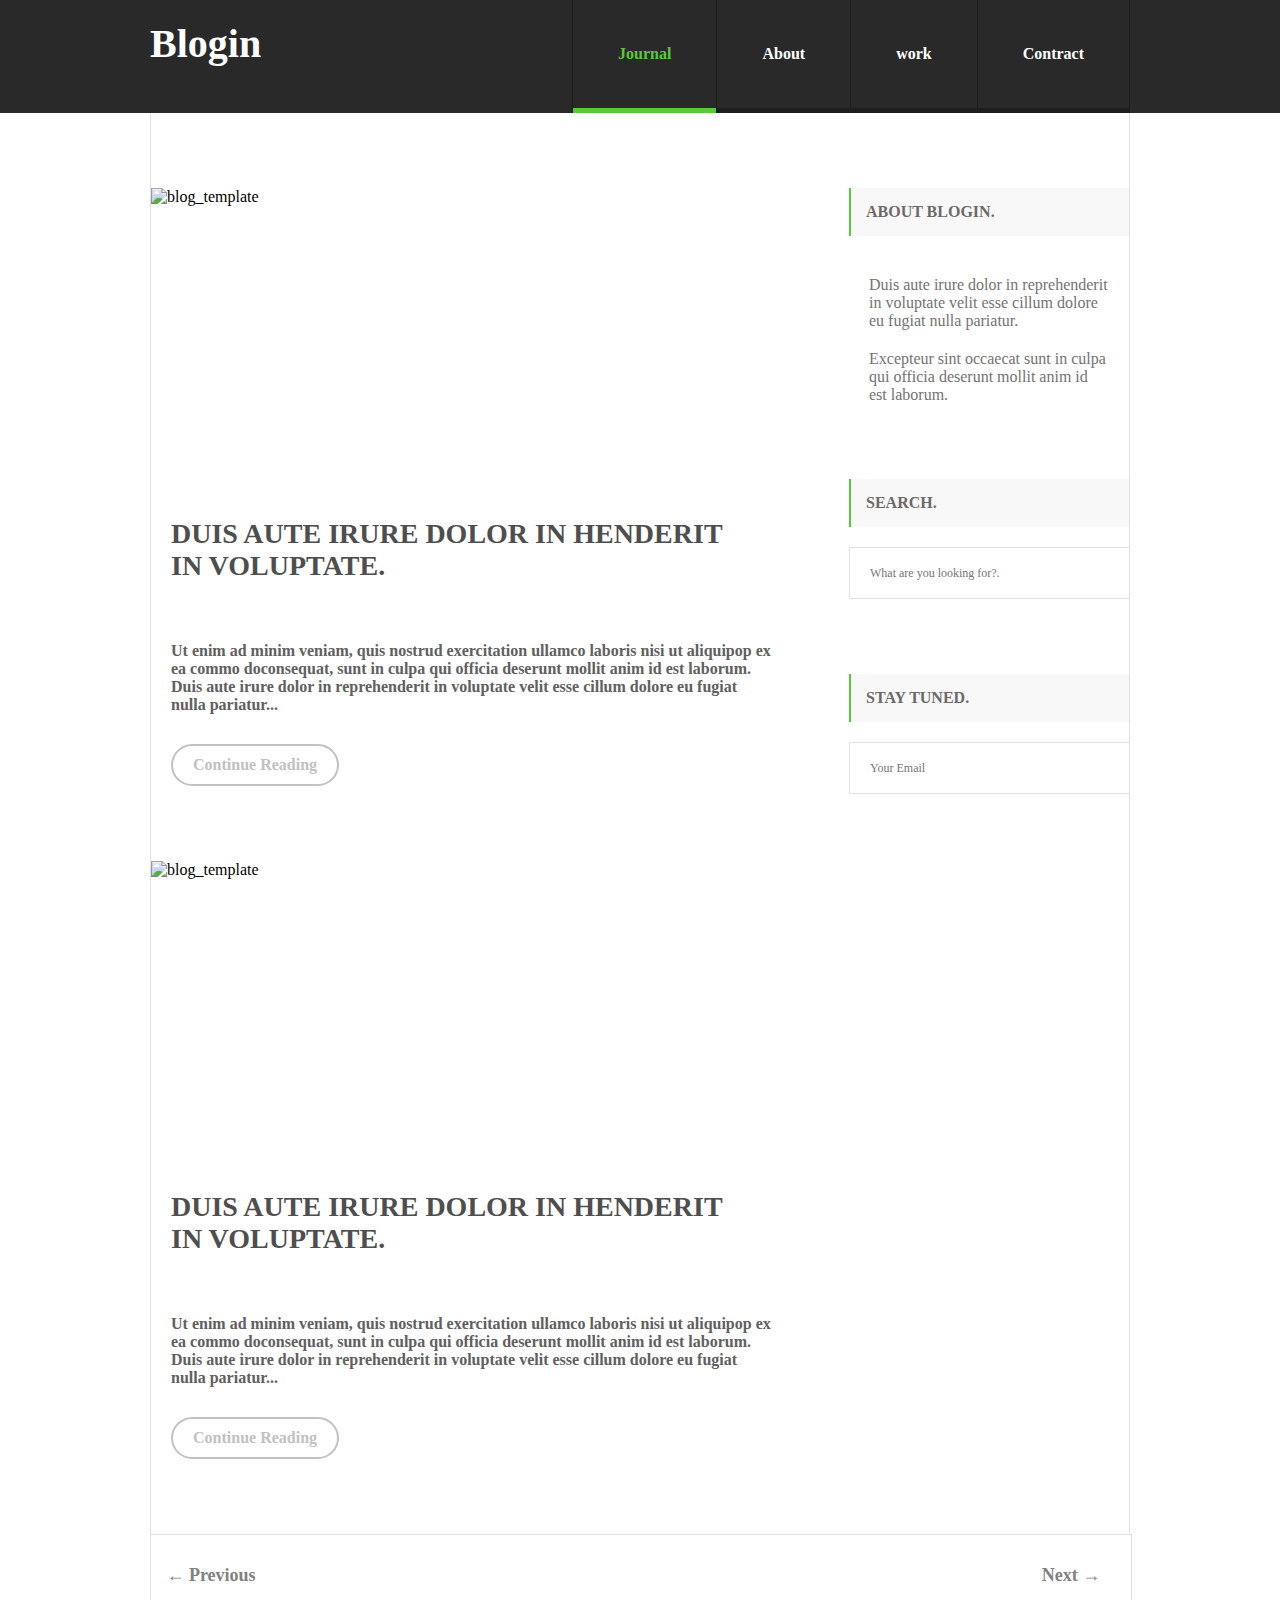
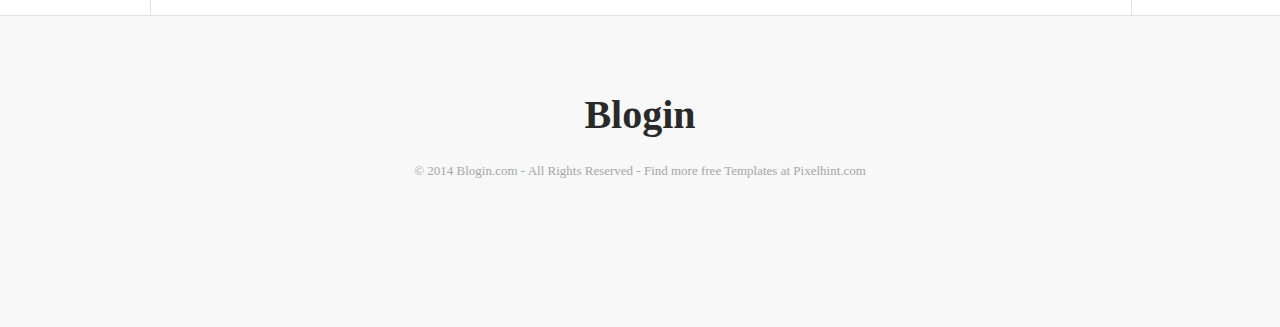
==== index.html @ c28bd823 "Add files via upload" ====
<!DOCTYPE html>
<html lang="en">
<head>
    <meta charset="UTF-8">
    <meta name="viewport" content="width=device-width, initial-scale=1.0">
    <title>PSD to HTML by Mahbub Alam</title>

    <link rel="stylesheet" href="style.css"/>
    <link rel="stylesheet" href="responsive.css">

</head>
<body>
    <div class="fix full_container header_wrap">
        <div class="container">
            <header id="header">
                <div class="logo_left">
                    <h1>Blogin</h1>
                </div>
                <nav>
                    
                        <ul class="menu">
                            <li class="active"><a href="#">Journal</a></li>
                            <li><a href="#">About</a></li>
                            <li><a href="#">work</a></li>
                            <li><a href="#">Contract</a></li>
                        </ul>
                    
                </nav>
            </header>
        </div>
    </div>

    <div class="full_container">
        <div class="container">
            <div class="fix content">
                <section class="left_section">
                    <article class="single_post_wrapper">
                        <img src="img/blog_template.png" alt="blog_template"/>
                        <h2>Duis aute irure dolor in henderit in voluptate.</h2>
                        <p>Ut enim ad minim veniam, quis nostrud exercitation ullamco laboris nisi ut aliquipop ex ea commo doconsequat, sunt in culpa qui officia deserunt mollit anim id est laborum. 

                            Duis aute irure dolor in reprehenderit in voluptate velit esse cillum dolore eu fugiat nulla pariatur...</p>
                        <button class="continuoue_r">Continue Reading</button>
                    </article>

                    <article class="single_post_wrapper">
                        <img src="img/blog_template1.png" alt="blog_template"/>
                        <h2>Duis aute irure dolor in henderit in voluptate.</h2>
                        <p>Ut enim ad minim veniam, quis nostrud exercitation ullamco laboris nisi ut aliquipop ex ea commo doconsequat, sunt in culpa qui officia deserunt mollit anim id est laborum. 

                            Duis aute irure dolor in reprehenderit in voluptate velit esse cillum dolore eu fugiat nulla pariatur...</p>
                        <button class="continuoue_r">Continue Reading</button>
                    </article>
                </section>

                <div class="sidebar">
                    <aside>
                        <h2>About Blogin.</h2>
                        <p>Duis aute irure dolor in reprehenderit in voluptate velit esse cillum dolore eu fugiat nulla pariatur. 
                        </p>
                        <p>
                            Excepteur sint occaecat sunt in culpa qui officia deserunt mollit anim id est laborum.
                        </p>
                    </aside>
                    <aside>
                        <h2>Search.</h2>
                        <input type="text" class="search_box" placeholder="What are you looking for?."/>
                    </aside>
                    <aside>
                        <h2>Stay Tuned.</h2>
                        <div class="mailbox">
                            <input type="email" name="" id="email" placeholder="Your Email">
                            <input type="submit" id="submit_btn">
                        </div>
                    </aside>
                </div>

            </div>
            <div class="fix downbtn">
                <button class="prev">&leftarrow; Previous</button>
                <button class="next">Next &rightarrow; </button>
            </div>
        </div>
    </div>

    <div class="full_container footer_bg">
        <div class="container">
            <footer class="footer">
                <h2>Blogin</h2>
                <p>&copy; 2014 Blogin.com  -  All Rights Reserved  -  Find more free Templates at Pixelhint.com</p>
                <div class="fix social_area">
                    <ul>
                        <li><a href="#"></a></li>
                        <li id="second"><a href="#"></a></li>
                        <li id="third"><a href="#"></a></li>
                        <li><a href="#"></a></li>
                    </ul>
                </div>
            </footer>
        </div>
    </div>
    
<!--
    <div class="full_container">
        <div class="container">

        </div>
    </div>
-->
</body>
</html>
---- style.css ----
*{margin: 0;padding: 0;}
a{text-decoration: none;}

.fix{overflow: hidden;}
.full_container{
    width: 100%;
}
.header_wrap{
    background-color: #292929;
}
.container{
    width: 980px;
    margin: 0 auto;
}
#header .logo_left{
    float: left;
    padding-top: 20px;
}
#header .logo_left h1{
    font-weight: bold;
    font-family: lato;
    font-size: 40px;
    color: #fff;

}
#header nav{
    float: right;
}
#header nav .menu{
    list-style: none;
}
#header nav .menu li{
    float: left;
    border-right: 1px solid #1e1e1e;
}
#header nav .menu li:first-child{
    border-left: 1px solid #1e1e1e;
}
#header nav .menu li a{
    display: block;
    color: #fff;
    padding: 45px;
    font-weight: bold;
    font-family: lato;
    font-size: 16px;
    border-bottom: 5px solid #1e1e1e;
}
#header nav .menu li a:hover{
    display: block;
    color: #58c93a;
    padding: 45px;
    font-weight: bold;
    font-family: lato;
    font-size: 16px;
    border-bottom: 5px solid #58c93a;
}
#header nav .menu li.active a{
    display: block;
    color: #58c93a;
    padding: 45px;
    font-weight: bold;
    font-family: lato;
    font-size: 16px;
    border-bottom: 5px solid #58c93a;
}
.content{
    border-left: 1px solid #e1e0e0;
    border-right: 1px solid #e1e0e0;
    padding-bottom: 75px;
}
.content .left_section{
    float: left;
    width: 620px;
    margin-right: 75px;
}
.content .left_section .single_post_wrapper{
    padding-top: 75px;
    
}
.content .left_section .single_post_wrapper img{
    height: 310px;
    width: 620px;
    display: block;
}
.content .left_section .single_post_wrapper h2{
    color: #4f4e4e;
    padding: 20px;
    font-weight: bold;
    font-family: lato;
    font-size: 28px;
    text-transform: uppercase;
}
.content .left_section .single_post_wrapper p{
    color: #606060;
    font-family: lato;
    padding-top: 40px;
    font-weight: bold;
    font-size: 16px;
    padding-left: 20px;
    padding-bottom: 30px;
}
.content .left_section .single_post_wrapper .continuoue_r{
    color: #c2c1c1;
    padding: 10px 20px;
    background-color: #fff;
    font-family: lato;
    font-weight: bold;
    font-size: 16px;
    border: 2px solid #c2c2c2;
    border-radius: 25px;
    margin-left: 20px;
    cursor: pointer;
}


.content .sidebar aside{
    width: 280px;
    padding-top: 75px;
    float: right;
    overflow: hidden;

}

.content .sidebar h2{
    background-color: #f8f8f8;
    font-family: lato;
    font-weight: bold;
    font-size: 16px;
    color: #6c6969;
    border-left: 2px solid #58c93a;
    display: block;
    padding: 15px;
    text-transform: uppercase;
    margin-bottom: 20px;
}

.content .sidebar p{
    font-family: lato;
    font-size: 16px;
    color: #737373;
    padding: 20px;
    padding-bottom: 0;
}
.content .sidebar .search_box{
    height: 50px;
    width: 280px;
    color: #B9B9B9;
    font-family: lato;
    font-size: 12px;
    border: 1px solid #e0e1e1;
    border-right: none;
    padding-left: 20px;
}
.content .sidebar .mailbox{
    position: relative;
    float: right;
}
.content .sidebar #email{
    height: 50px;
    width: 259px;
    color: #B9B9B9;
    font-family: lato;
    font-size: 12px;
    border: 1px solid #e0e1e1;
    border-right: none;
    padding-left: 20px;
}
.content .sidebar .mailbox #submit_btn{
    background: url(img/submit.png) no-repeat;
    background-size: auto;
    text-indent: -9999px;
    position: absolute;
    top: 10px;
    right: 15px;
    height: 35px;
    width: 35px;
    border: none;
    cursor: pointer;
    background-size: 32px;
}
.downbtn{
    width: 980px;
    display: block;
    border: 1px solid #e0e1e1;
    border-bottom: none;


}
.downbtn button{
    height: 80px;
    width: 120px;
    background-color: #fff;
    border: none;
    color: #818181;
    font-family: lato;
    font-weight: bold;
    font-size: 18px;
}
.downbtn .prev{
    float:left;
    cursor: pointer;
}
.downbtn .next{
    float: right;
    cursor: pointer;
}

.footer_bg{
    background-color: #f8f8f8;
    border-top: 1px solid #e0e1e1;
}

.footer{
    display: block;
    margin: 0 auto;
    padding: 75px;
    text-align: center;
}
.footer h2{
    font-family: lato;
    font-weight: bold;
    font-size: 40px;
    color: #292929;
    padding-bottom: 25px;
}
.footer p{
    font-family: lato;
    font-size: 13px;
    color: #A6A6A6;
    padding-bottom: 25px;
}
.footer .social_area{
    display: inline-block;
}
.footer .social_area ul{
    list-style: none;
}
.footer .social_area ul li{
    float: left;
    padding-left: 20px;
    
}
.footer .social_area ul li a{
    background: url(img/fbh.png) no-repeat;
    height: 40px;
    width: 40px;
    display: inline-block;
}
.footer .social_area ul li a:hover{
    background: url(img/fb.png) no-repeat;
    height: 40px;
    width: 40px;
    display: inline-block;
}
.footer .social_area ul li#second a{
    background: url(img/twitter.png) no-repeat;
    height: 40px;
    width: 40px;
    display: inline-block;
}
.footer .social_area ul li#second a:hover{
    background: url(img/twitterh.png) no-repeat;
    height: 40px;
    width: 40px;
    display: inline-block;
}

.footer .social_area ul li#third a{
    background: url(img/be.png) no-repeat;
    height: 40px;
    width: 40px;
    display: inline-block;
}
.footer .social_area ul li#third a:hover{
    background: url(img/beh.png) no-repeat;
    height: 40px;
    width: 40px;
    display: inline-block;
}

.footer .social_area ul li:last-child a{
    background: url(img/wheel.png) no-repeat;
    height: 40px;
    width: 40px;
    display: inline-block;
}
.footer .social_area ul li:last-child a:hover{
    background: url(img/wheelh.png) no-repeat;
    height: 40px;
    width: 40px;
    display: inline-block;
}
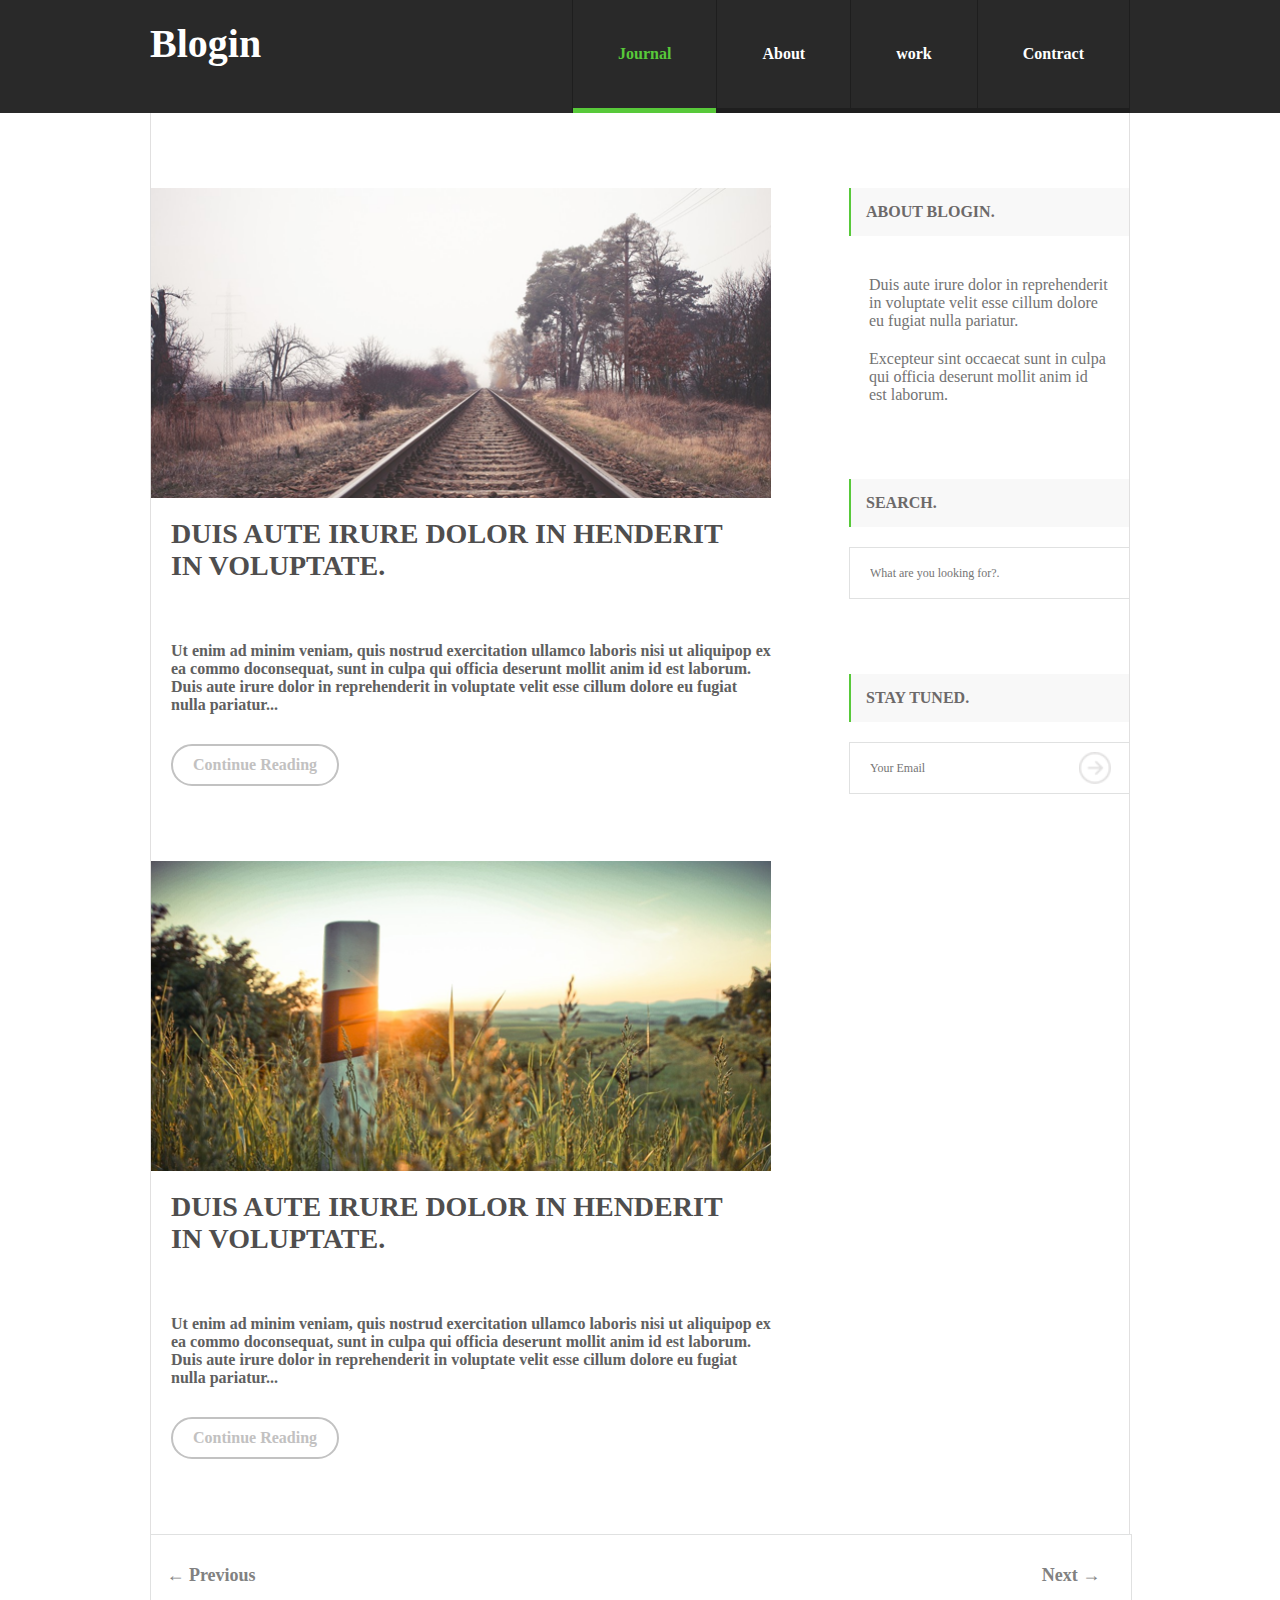
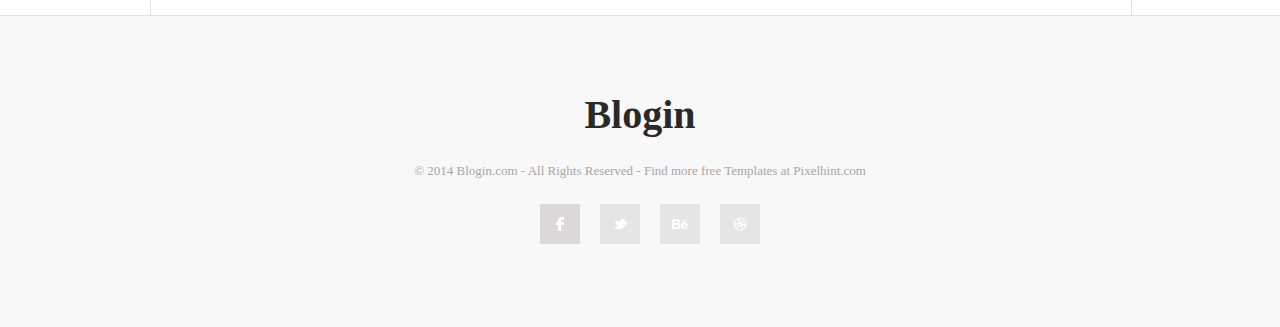
==== commit cf6a1313: "Update index.html" ====
--- a/index.html
+++ b/index.html
@@ -21,7 +21,7 @@
                         <ul class="menu">
                             <li class="active"><a href="#">Journal</a></li>
                             <li><a href="#">About</a></li>
-                            <li><a href="#">work</a></li>
+                            <li><a href="website 2/index.html">work</a></li>
                             <li><a href="#">Contract</a></li>
                         </ul>
                     
@@ -108,4 +108,4 @@
     </div>
 -->
 </body>
-</html>+</html>
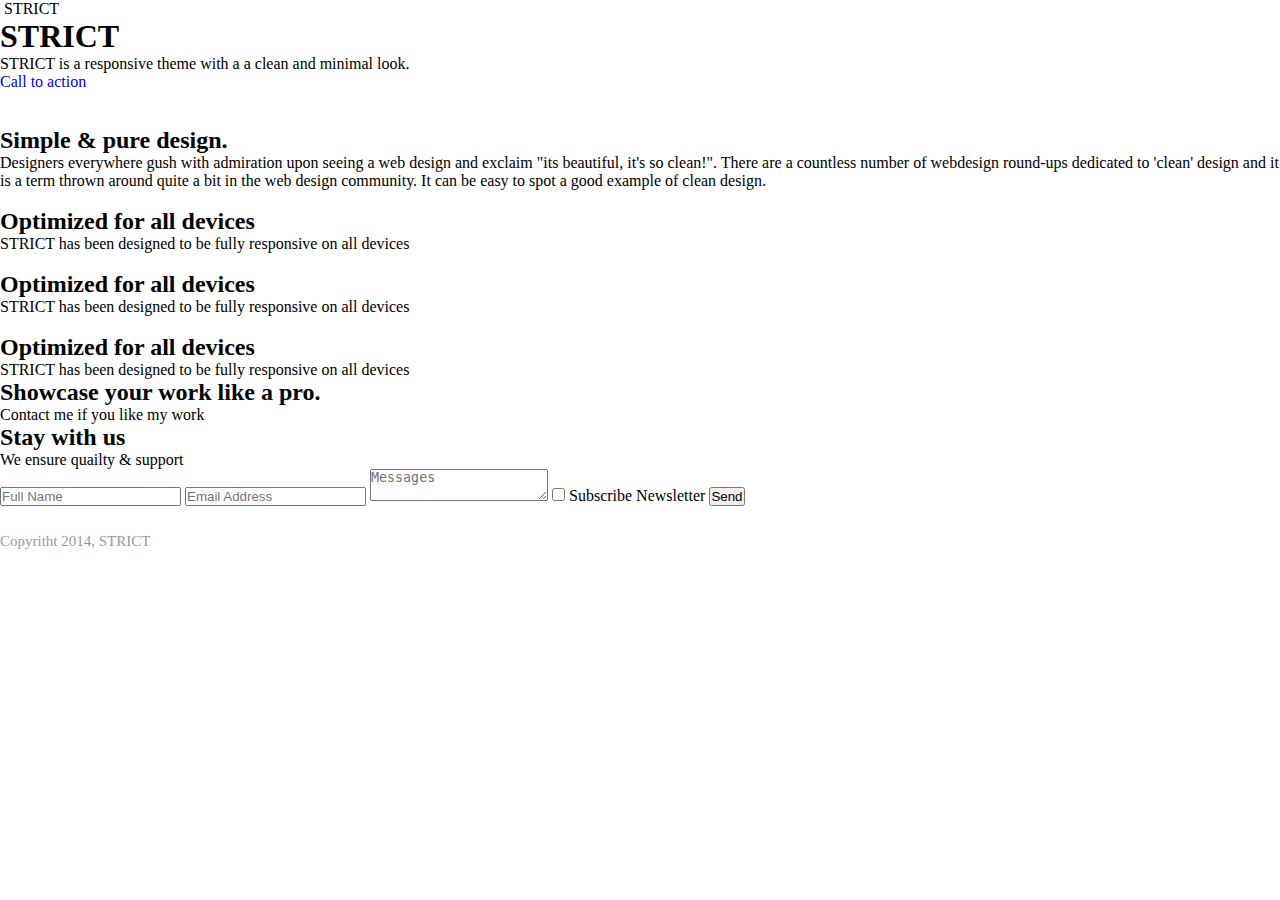
==== commit b85a8b8a: "Update index.html" ====
--- a/index.html
+++ b/index.html
@@ -2,110 +2,189 @@
 <html lang="en">
 <head>
     <meta charset="UTF-8">
-    <meta name="viewport" content="width=device-width, initial-scale=1.0">
-    <title>PSD to HTML by Mahbub Alam</title>
-
-    <link rel="stylesheet" href="style.css"/>
+    <meta name="viewport" content="width=device-width, initial-scale=1, shrink-to-fit=no">
+    <link rel="stylesheet" href="style.css">
     <link rel="stylesheet" href="responsive.css">
-
+    <title>Psd to HTML 2</title>
 </head>
 <body>
-    <div class="fix full_container header_wrap">
-        <div class="container">
-            <header id="header">
-                <div class="logo_left">
-                    <h1>Blogin</h1>
-                </div>
-                <nav>
-                    
-                        <ul class="menu">
-                            <li class="active"><a href="#">Journal</a></li>
-                            <li><a href="#">About</a></li>
-                            <li><a href="website 2/index.html">work</a></li>
-                            <li><a href="#">Contract</a></li>
-                        </ul>
-                    
-                </nav>
+
+    <!-- header start   -->
+    <div class="full_wrapper">
+        <div class="wraper">
+            <header>
+                <div class="logo">
+                    <a href="../index.html"><img src="img/logo.png" alt=""></a>
+                    <span>STRICT</span>
+                </div> 
+                
             </header>
         </div>
     </div>
+    <!-- header end  -->
 
-    <div class="full_container">
-        <div class="container">
-            <div class="fix content">
-                <section class="left_section">
-                    <article class="single_post_wrapper">
-                        <img src="img/blog_template.png" alt="blog_template"/>
-                        <h2>Duis aute irure dolor in henderit in voluptate.</h2>
-                        <p>Ut enim ad minim veniam, quis nostrud exercitation ullamco laboris nisi ut aliquipop ex ea commo doconsequat, sunt in culpa qui officia deserunt mollit anim id est laborum. 
 
-                            Duis aute irure dolor in reprehenderit in voluptate velit esse cillum dolore eu fugiat nulla pariatur...</p>
-                        <button class="continuoue_r">Continue Reading</button>
-                    </article>
+    <!-- nav sector start -->
+    <div class="full_wrapper nav">
+        <div class="wraper">
+            <h1>STRICT</h1>
+            <p>STRICT is a responsive theme with a a clean and minimal look.</p>
+            <div class="button"><a href="#">Call to action</a> </div>
+            <br>
+            <img src="img/down-arrow.png" alt="">
+        </div>
+    </div> 
+    <!-- nav sector end -->
 
-                    <article class="single_post_wrapper">
-                        <img src="img/blog_template1.png" alt="blog_template"/>
-                        <h2>Duis aute irure dolor in henderit in voluptate.</h2>
-                        <p>Ut enim ad minim veniam, quis nostrud exercitation ullamco laboris nisi ut aliquipop ex ea commo doconsequat, sunt in culpa qui officia deserunt mollit anim id est laborum. 
 
-                            Duis aute irure dolor in reprehenderit in voluptate velit esse cillum dolore eu fugiat nulla pariatur...</p>
-                        <button class="continuoue_r">Continue Reading</button>
-                    </article>
-                </section>
 
-                <div class="sidebar">
-                    <aside>
-                        <h2>About Blogin.</h2>
-                        <p>Duis aute irure dolor in reprehenderit in voluptate velit esse cillum dolore eu fugiat nulla pariatur. 
-                        </p>
-                        <p>
-                            Excepteur sint occaecat sunt in culpa qui officia deserunt mollit anim id est laborum.
-                        </p>
-                    </aside>
-                    <aside>
-                        <h2>Search.</h2>
-                        <input type="text" class="search_box" placeholder="What are you looking for?."/>
-                    </aside>
-                    <aside>
-                        <h2>Stay Tuned.</h2>
-                        <div class="mailbox">
-                            <input type="email" name="" id="email" placeholder="Your Email">
-                            <input type="submit" id="submit_btn">
-                        </div>
-                    </aside>
+
+    <!-- section top start -->
+    <div class="full_wrapper section_top">
+        <div class="wraper">
+            <section>
+                <h2>Simple & pure design.</h2>
+
+                <p>Designers everywhere gush with admiration upon seeing a web design and exclaim "its beautiful, it's so clean!". There are a countless number of webdesign round-ups dedicated to 'clean' design and it is a term thrown around quite a bit in the web design community. It can be easy to spot a good example of clean design.</p>
+            </section>
+        </div>
+    </div> 
+
+
+    
+    <!-- section top end -->
+
+
+    <!-- section start -->
+    <div class="full_wrapper sectionx">
+        <div class="wraper">
+            <section class="section_wrapper">
+
+                <div class="section1">
+                    <img src="img/phone.png" alt="">
+                    <h2>Optimized for all devices</h2>
+                    <p>STRICT has been designed to be fully 
+                        responsive on all devices</p>
                 </div>
 
-            </div>
-            <div class="fix downbtn">
-                <button class="prev">&leftarrow; Previous</button>
-                <button class="next">Next &rightarrow; </button>
-            </div>
+                <div class="section1">
+                    <img src="img/phone.png" alt="">
+                    <h2>Optimized for all devices</h2>
+                    <p>STRICT has been designed to be fully 
+                        responsive on all devices</p>
+                </div>
+
+                <div class="section1">
+                    <img src="img/phone.png" alt="">
+                    <h2>Optimized for all devices</h2>
+                    <p>STRICT has been designed to be fully 
+                        responsive on all devices</p>
+                </div>
+
+            </section>
+        </div>
+    </div>
+     <!-- section start -->
+
+
+     <!-- main start  -->
+     <div class="full_wrapper article_wrapper cls">
+        <div class="wraper">
+            <main>
+                <article>
+                    <div class="article_top cls">
+                        <h2>Showcase your work like a pro.</h2>
+                        <p> Contact me if you like my work</p>
+                    </div>
+
+                    <div class="article_pic cls col-sm">
+                        <div class="img img1">
+                            <div class="hover"></div>
+                        </div>
+
+                        <div class="img img2">
+                            <div class="hover"></div>
+                        </div>
+
+                        <div class="img img3">
+                            <div class="hover"></div>
+                        </div>
+
+
+                        <div class="img img4">
+                            <div class="hover"></div>
+                        </div>
+
+
+                        <div class="img img5">
+                            <div class="hover"></div>
+                        </div>
+
+                        <div class="img img6">
+                            <div class="hover"></div>
+                        </div>
+                    </div>
+                </article>
+            </main>
         </div>
     </div>
 
-    <div class="full_container footer_bg">
-        <div class="container">
-            <footer class="footer">
-                <h2>Blogin</h2>
-                <p>&copy; 2014 Blogin.com  -  All Rights Reserved  -  Find more free Templates at Pixelhint.com</p>
-                <div class="fix social_area">
-                    <ul>
-                        <li><a href="#"></a></li>
-                        <li id="second"><a href="#"></a></li>
-                        <li id="third"><a href="#"></a></li>
-                        <li><a href="#"></a></li>
-                    </ul>
-                </div>
-            </footer>
-        </div>
-    </div>
-    
-<!--
-    <div class="full_container">
-        <div class="container">
+    <!-- main end  -->
+
+    <!-- footer section start  -->
+    <div class="full_wrapper footer_wrapper cls">
+        <div class="wraper">
+            <div class="footer_top cls">
+                <h2>Stay with us</h2>
+                <p>We ensure quailty & support</p>
+            </div>
+
+
+            <div class="form cls">
+                <input type="text" name="" id="" placeholder="Full Name">
+
+                <input type="text" name="" id="" placeholder="Email Address">
+
+                <textarea placeholder="Messages"></textarea>
+                <input type="checkbox" name="" id="check">
+                <label for="check">Subscribe Newsletter</label>
+                <button>Send</button>
+            </div>
 
         </div>
     </div>
--->
+
+    <div class="full_wrapper footer_bottom cls">
+        <div class="wraper">
+            <div class="footer_down">
+                <div class="footer_left">
+                    <p style="float: left; font-size:15px; color: #999999; padding-top: 27px;">Copyritht 2014, STRICT</p>
+                </div>
+    
+    
+    
+                <div class="footer_right cls" style="float: right;">
+                    <div class="social_icon">
+                        <img src="img/social-icon.png" alt="">
+                        <img src="img/social-icon.png" alt="">
+                        <img src="img/social-icon.png" alt="">
+                        <img src="img/social-icon.png" alt="">
+                    </div>
+                </div>
+            </div>
+
+        </div>
+    </div>
+
+
+
+    <!--
+    <div class="full_wrapper">
+        <div class="wraper">
+            
+        </div>
+    </div> 
+    -->
+
 </body>
 </html>
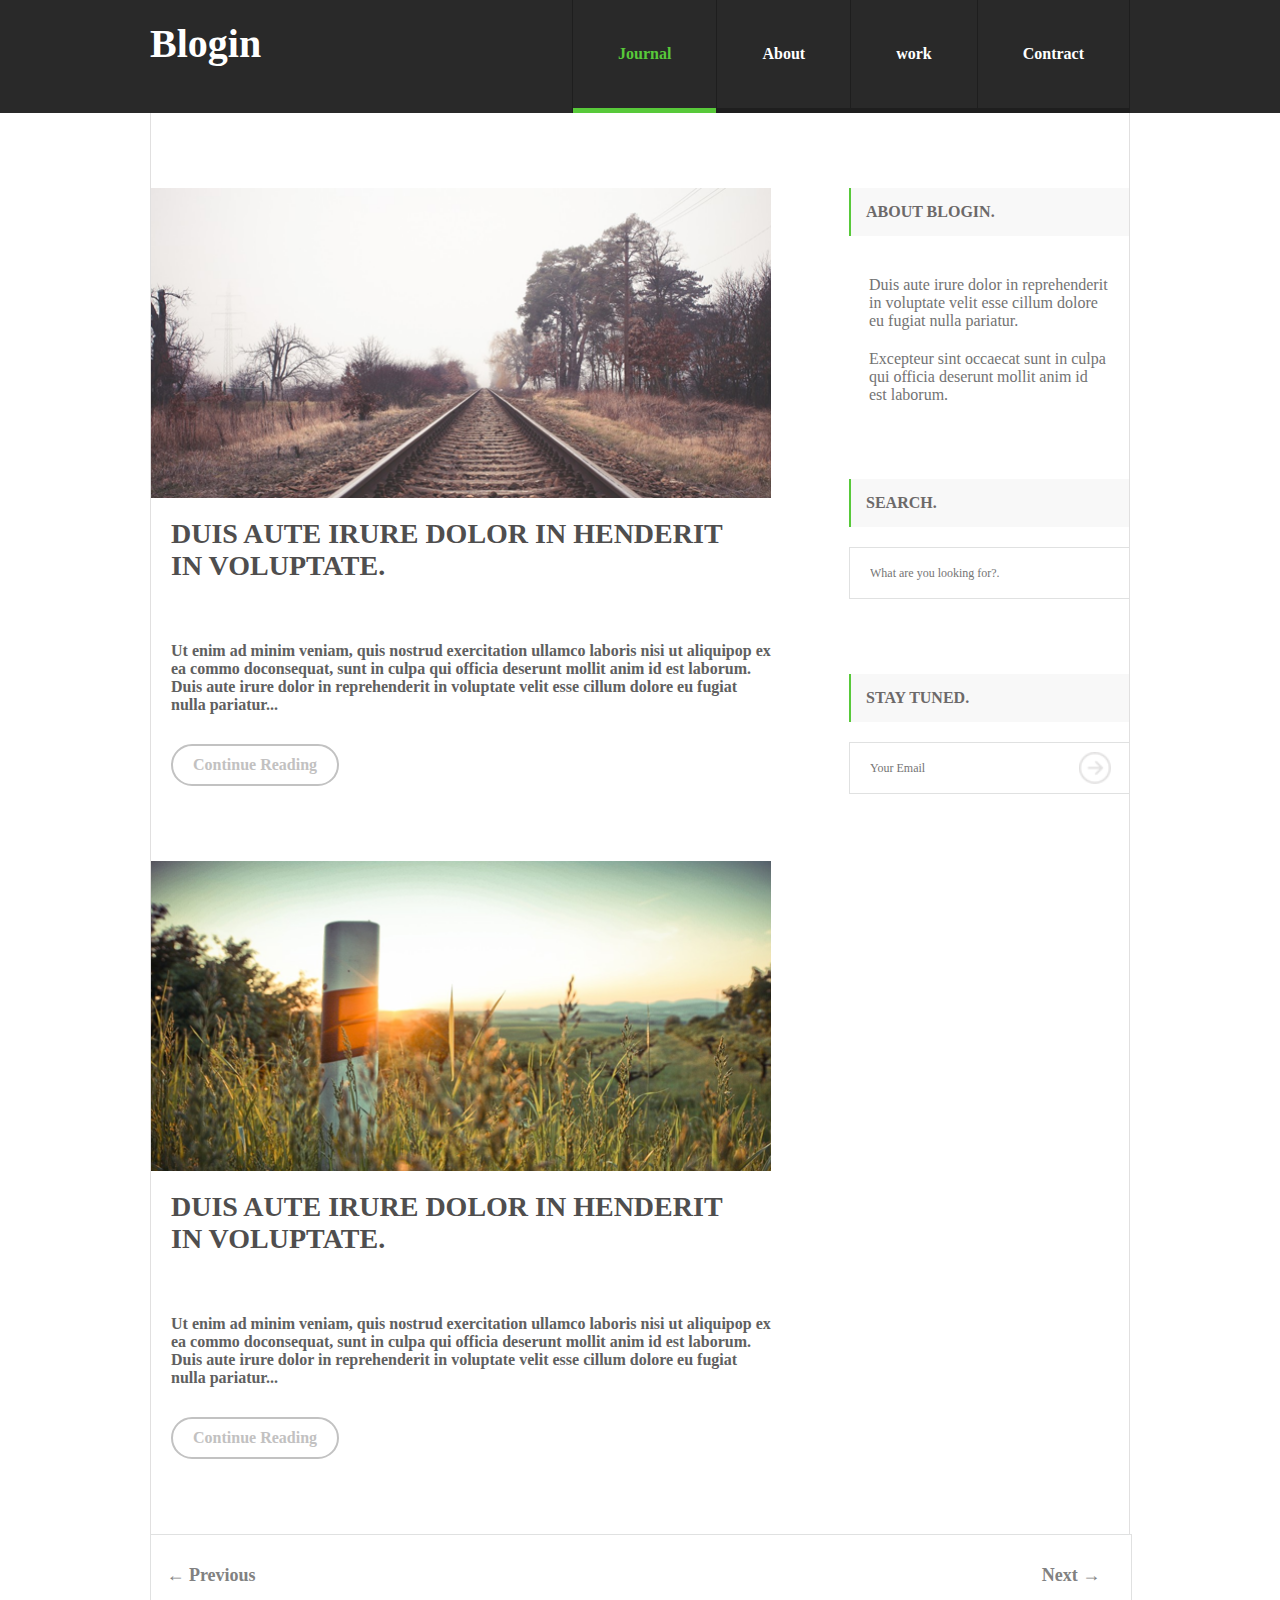
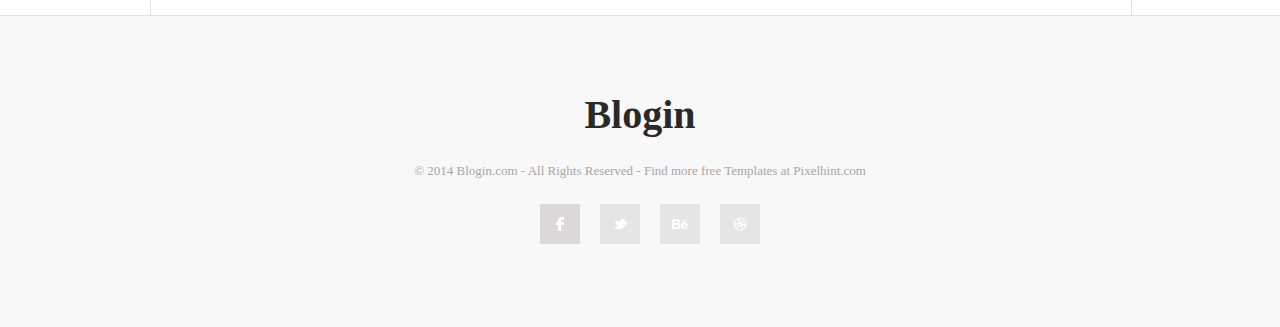
==== commit 87ba9f3a: "Update index.html" ====
--- a/index.html
+++ b/index.html
@@ -2,189 +2,110 @@
 <html lang="en">
 <head>
     <meta charset="UTF-8">
-    <meta name="viewport" content="width=device-width, initial-scale=1, shrink-to-fit=no">
-    <link rel="stylesheet" href="style.css">
+    <meta name="viewport" content="width=device-width, initial-scale=1.0">
+    <title>PSD to HTML by Mahbub Alam</title>
+
+    <link rel="stylesheet" href="style.css"/>
     <link rel="stylesheet" href="responsive.css">
-    <title>Psd to HTML 2</title>
+
 </head>
 <body>
-
-    <!-- header start   -->
-    <div class="full_wrapper">
-        <div class="wraper">
-            <header>
-                <div class="logo">
-                    <a href="../index.html"><img src="img/logo.png" alt=""></a>
-                    <span>STRICT</span>
-                </div> 
-                
+    <div class="fix full_container header_wrap">
+        <div class="container">
+            <header id="header">
+                <div class="logo_left">
+                    <h1>Blogin</h1>
+                </div>
+                <nav>
+                    
+                        <ul class="menu">
+                            <li class="active"><a href="#">Journal</a></li>
+                            <li><a href="#">About</a></li>
+                            <li><a href="website2/index.html">work</a></li>
+                            <li><a href="#">Contract</a></li>
+                        </ul>
+                    
+                </nav>
             </header>
         </div>
     </div>
-    <!-- header end  -->
 
+    <div class="full_container">
+        <div class="container">
+            <div class="fix content">
+                <section class="left_section">
+                    <article class="single_post_wrapper">
+                        <img src="img/blog_template.png" alt="blog_template"/>
+                        <h2>Duis aute irure dolor in henderit in voluptate.</h2>
+                        <p>Ut enim ad minim veniam, quis nostrud exercitation ullamco laboris nisi ut aliquipop ex ea commo doconsequat, sunt in culpa qui officia deserunt mollit anim id est laborum. 
 
-    <!-- nav sector start -->
-    <div class="full_wrapper nav">
-        <div class="wraper">
-            <h1>STRICT</h1>
-            <p>STRICT is a responsive theme with a a clean and minimal look.</p>
-            <div class="button"><a href="#">Call to action</a> </div>
-            <br>
-            <img src="img/down-arrow.png" alt="">
-        </div>
-    </div> 
-    <!-- nav sector end -->
+                            Duis aute irure dolor in reprehenderit in voluptate velit esse cillum dolore eu fugiat nulla pariatur...</p>
+                        <button class="continuoue_r">Continue Reading</button>
+                    </article>
 
+                    <article class="single_post_wrapper">
+                        <img src="img/blog_template1.png" alt="blog_template"/>
+                        <h2>Duis aute irure dolor in henderit in voluptate.</h2>
+                        <p>Ut enim ad minim veniam, quis nostrud exercitation ullamco laboris nisi ut aliquipop ex ea commo doconsequat, sunt in culpa qui officia deserunt mollit anim id est laborum. 
 
+                            Duis aute irure dolor in reprehenderit in voluptate velit esse cillum dolore eu fugiat nulla pariatur...</p>
+                        <button class="continuoue_r">Continue Reading</button>
+                    </article>
+                </section>
 
-
-    <!-- section top start -->
-    <div class="full_wrapper section_top">
-        <div class="wraper">
-            <section>
-                <h2>Simple & pure design.</h2>
-
-                <p>Designers everywhere gush with admiration upon seeing a web design and exclaim "its beautiful, it's so clean!". There are a countless number of webdesign round-ups dedicated to 'clean' design and it is a term thrown around quite a bit in the web design community. It can be easy to spot a good example of clean design.</p>
-            </section>
-        </div>
-    </div> 
-
-
-    
-    <!-- section top end -->
-
-
-    <!-- section start -->
-    <div class="full_wrapper sectionx">
-        <div class="wraper">
-            <section class="section_wrapper">
-
-                <div class="section1">
-                    <img src="img/phone.png" alt="">
-                    <h2>Optimized for all devices</h2>
-                    <p>STRICT has been designed to be fully 
-                        responsive on all devices</p>
+                <div class="sidebar">
+                    <aside>
+                        <h2>About Blogin.</h2>
+                        <p>Duis aute irure dolor in reprehenderit in voluptate velit esse cillum dolore eu fugiat nulla pariatur. 
+                        </p>
+                        <p>
+                            Excepteur sint occaecat sunt in culpa qui officia deserunt mollit anim id est laborum.
+                        </p>
+                    </aside>
+                    <aside>
+                        <h2>Search.</h2>
+                        <input type="text" class="search_box" placeholder="What are you looking for?."/>
+                    </aside>
+                    <aside>
+                        <h2>Stay Tuned.</h2>
+                        <div class="mailbox">
+                            <input type="email" name="" id="email" placeholder="Your Email">
+                            <input type="submit" id="submit_btn">
+                        </div>
+                    </aside>
                 </div>
 
-                <div class="section1">
-                    <img src="img/phone.png" alt="">
-                    <h2>Optimized for all devices</h2>
-                    <p>STRICT has been designed to be fully 
-                        responsive on all devices</p>
-                </div>
-
-                <div class="section1">
-                    <img src="img/phone.png" alt="">
-                    <h2>Optimized for all devices</h2>
-                    <p>STRICT has been designed to be fully 
-                        responsive on all devices</p>
-                </div>
-
-            </section>
-        </div>
-    </div>
-     <!-- section start -->
-
-
-     <!-- main start  -->
-     <div class="full_wrapper article_wrapper cls">
-        <div class="wraper">
-            <main>
-                <article>
-                    <div class="article_top cls">
-                        <h2>Showcase your work like a pro.</h2>
-                        <p> Contact me if you like my work</p>
-                    </div>
-
-                    <div class="article_pic cls col-sm">
-                        <div class="img img1">
-                            <div class="hover"></div>
-                        </div>
-
-                        <div class="img img2">
-                            <div class="hover"></div>
-                        </div>
-
-                        <div class="img img3">
-                            <div class="hover"></div>
-                        </div>
-
-
-                        <div class="img img4">
-                            <div class="hover"></div>
-                        </div>
-
-
-                        <div class="img img5">
-                            <div class="hover"></div>
-                        </div>
-
-                        <div class="img img6">
-                            <div class="hover"></div>
-                        </div>
-                    </div>
-                </article>
-            </main>
+            </div>
+            <div class="fix downbtn">
+                <button class="prev">&leftarrow; Previous</button>
+                <button class="next">Next &rightarrow; </button>
+            </div>
         </div>
     </div>
 
-    <!-- main end  -->
-
-    <!-- footer section start  -->
-    <div class="full_wrapper footer_wrapper cls">
-        <div class="wraper">
-            <div class="footer_top cls">
-                <h2>Stay with us</h2>
-                <p>We ensure quailty & support</p>
-            </div>
-
-
-            <div class="form cls">
-                <input type="text" name="" id="" placeholder="Full Name">
-
-                <input type="text" name="" id="" placeholder="Email Address">
-
-                <textarea placeholder="Messages"></textarea>
-                <input type="checkbox" name="" id="check">
-                <label for="check">Subscribe Newsletter</label>
-                <button>Send</button>
-            </div>
+    <div class="full_container footer_bg">
+        <div class="container">
+            <footer class="footer">
+                <h2>Blogin</h2>
+                <p>&copy; 2014 Blogin.com  -  All Rights Reserved  -  Find more free Templates at Pixelhint.com</p>
+                <div class="fix social_area">
+                    <ul>
+                        <li><a href="#"></a></li>
+                        <li id="second"><a href="#"></a></li>
+                        <li id="third"><a href="#"></a></li>
+                        <li><a href="#"></a></li>
+                    </ul>
+                </div>
+            </footer>
+        </div>
+    </div>
+    
+<!--
+    <div class="full_container">
+        <div class="container">
 
         </div>
     </div>
-
-    <div class="full_wrapper footer_bottom cls">
-        <div class="wraper">
-            <div class="footer_down">
-                <div class="footer_left">
-                    <p style="float: left; font-size:15px; color: #999999; padding-top: 27px;">Copyritht 2014, STRICT</p>
-                </div>
-    
-    
-    
-                <div class="footer_right cls" style="float: right;">
-                    <div class="social_icon">
-                        <img src="img/social-icon.png" alt="">
-                        <img src="img/social-icon.png" alt="">
-                        <img src="img/social-icon.png" alt="">
-                        <img src="img/social-icon.png" alt="">
-                    </div>
-                </div>
-            </div>
-
-        </div>
-    </div>
-
-
-
-    <!--
-    <div class="full_wrapper">
-        <div class="wraper">
-            
-        </div>
-    </div> 
-    -->
-
+-->
 </body>
 </html>
